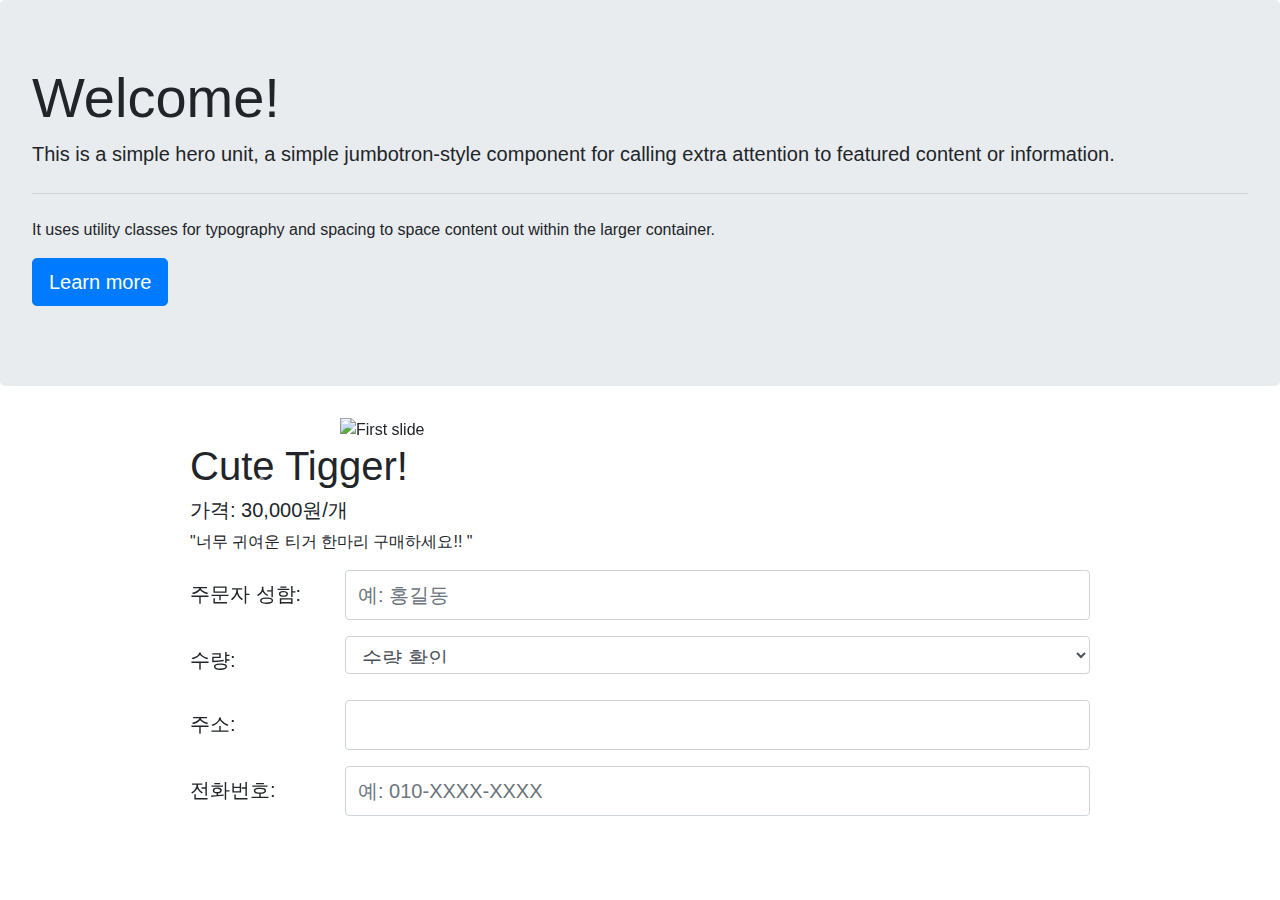
==== 숙제/main.html @ ecffbe22 "Create main.html" ====
<!doctype html>
    <html lang="en">
      <head>
    		
    		<!-- Webpage Title -->
        <title>Welcome!</title>
    
        <!-- Required meta tags -->
        <meta charset="utf-8">
        <meta name="viewport" content="width=device-width, initial-scale=1, shrink-to-fit=no">
    
        <!-- Bootstrap CSS -->
        <link rel="stylesheet" href="https://maxcdn.bootstrapcdn.com/bootstrap/4.0.0/css/bootstrap.min.css" integrity="sha384-Gn5384xqQ1aoWXA+058RXPxPg6fy4IWvTNh0E263XmFcJlSAwiGgFAW/dAiS6JXm" crossorigin="anonymous">
    		
    	<!-- JS -->		
    	<script src="https://ajax.googleapis.com/ajax/libs/jquery/3.4.1/jquery.min.js"></script>
        <script src="https://cdnjs.cloudflare.com/ajax/libs/popper.js/1.12.9/umd/popper.min.js" integrity="sha384-ApNbgh9B+Y1QKtv3Rn7W3mgPxhU9K/ScQsAP7hUibX39j7fakFPskvXusvfa0b4Q" crossorigin="anonymous"></script>
        <script src="https://maxcdn.bootstrapcdn.com/bootstrap/4.0.0/js/bootstrap.min.js" integrity="sha384-JZR6Spejh4U02d8jOt6vLEHfe/JQGiRRSQQxSfFWpi1MquVdAyjUar5+76PVCmYl" crossorigin="anonymous"></script>
        
        <style type="text/css">
            .wrap{
                width: 900px;
                margin: auto;
            }

            .center {
                 display: block;
                 margin-left: auto;
                 margin-right: auto;
                 width: 50%;
                 width: auto;
                 height: auto;
                 max-width: 600px;
                 max-height: 600px;
            }
        </style>

      </head>
      <body>
        <!--upper-->
        <div class="jumbotron">
          <h1 class="display-4">Welcome!</h1>
          <p class="lead">This is a simple hero unit, a simple jumbotron-style component for calling extra attention to featured content or information.</p>
          <hr class="my-4">
          <p>It uses utility classes for typography and spacing to space content out within the larger container.</p>
          <p class="lead">
            <a class="btn btn-primary btn-lg" href="#" role="button">Learn more</a>
          </p>
        </div>

         <!--product image-->
        <div class="wrap">
        <div id="carouselExampleIndicators" class="carousel slide" data-ride="carousel">
          <ol class="carousel-indicators">
            <li data-target="#carouselExampleIndicators" data-slide-to="0" class="active"></li>
            <li data-target="#carouselExampleIndicators" data-slide-to="1"></li>
          </ol>
          <div class="carousel-inner">
            <div class="carousel-item active">
              <img class="center" src="https://images-na.ssl-images-amazon.com/images/I/61bDenM4oRL._SL1000_.jpg" alt="First slide" class="center">
            </div>
            <div class="carousel-item">
              <img class="center" src="https://webimg.secondhandapp.com/w-i-mgl/5bded5811862d1597097496d" alt="Second slide" >
            </div>
          </div>
          <a class="carousel-control-prev" href="#carouselExampleIndicators" role="button" data-slide="prev">
            <span class="carousel-control-prev-icon" aria-hidden="true"></span>
            <span class="sr-only">Previous</span>
          </a>
          <a class="carousel-control-next" href="#carouselExampleIndicators" role="button" data-slide="next">
            <span class="carousel-control-next-icon" aria-hidden="true"></span>
            <span class="sr-only">Next</span>
          </a>
          
          <h1>Cute Tigger!</h1>
          <h5> 가격: 30,000원/개</h5>
          <p>
            "너무 귀여운 티거 한마리 구매하세요!! " 
          </p>
        </div>
     

         <!--required data for order-->
         <div class="form-group row">
            <label for="주문사 성함" class="col-sm-2 col-form-label col-form-label-lg">주문자 성함:</label>
            <div class="col-md-10">
            <input type="text" class="form-control col-form-label-lg" placeholder="예: 홍길동">
            </div>
        </div>
        <div class="form-group row">
            <label for="수량" class="col-sm-2 col-form-label col-form-label-lg">수량:</label>
            <div class="col-md-10">
            <select id="inputState" class="form-control col-form-label-lg">
                <option selected>수량 확인</option>
                <option>1</option>
                <option>2</option>
                <option>3</option>
                <option>4</option>
            </select>
            </div>
        </div>
        <div class="form-group row">
            <label for="주소" class="col-sm-2 col-form-label col-form-label-lg">주소:</label>
            <div class="col-md-10">
                <input type="text" class="form-control col-form-label-lg" placeholder="">
            </div>
        </div>
        <div class="form-group row">
        <label for="전화번호" class="col-sm-2 col-form-label col-form-label-lg">전화번호:</label>
        <div class="col-md-10">
          <input type="text" class="form-control col-form-label-lg" placeholder="예: 010-XXXX-XXXX">
        </div>
      </div>
    </div>
      </body>
    </html>
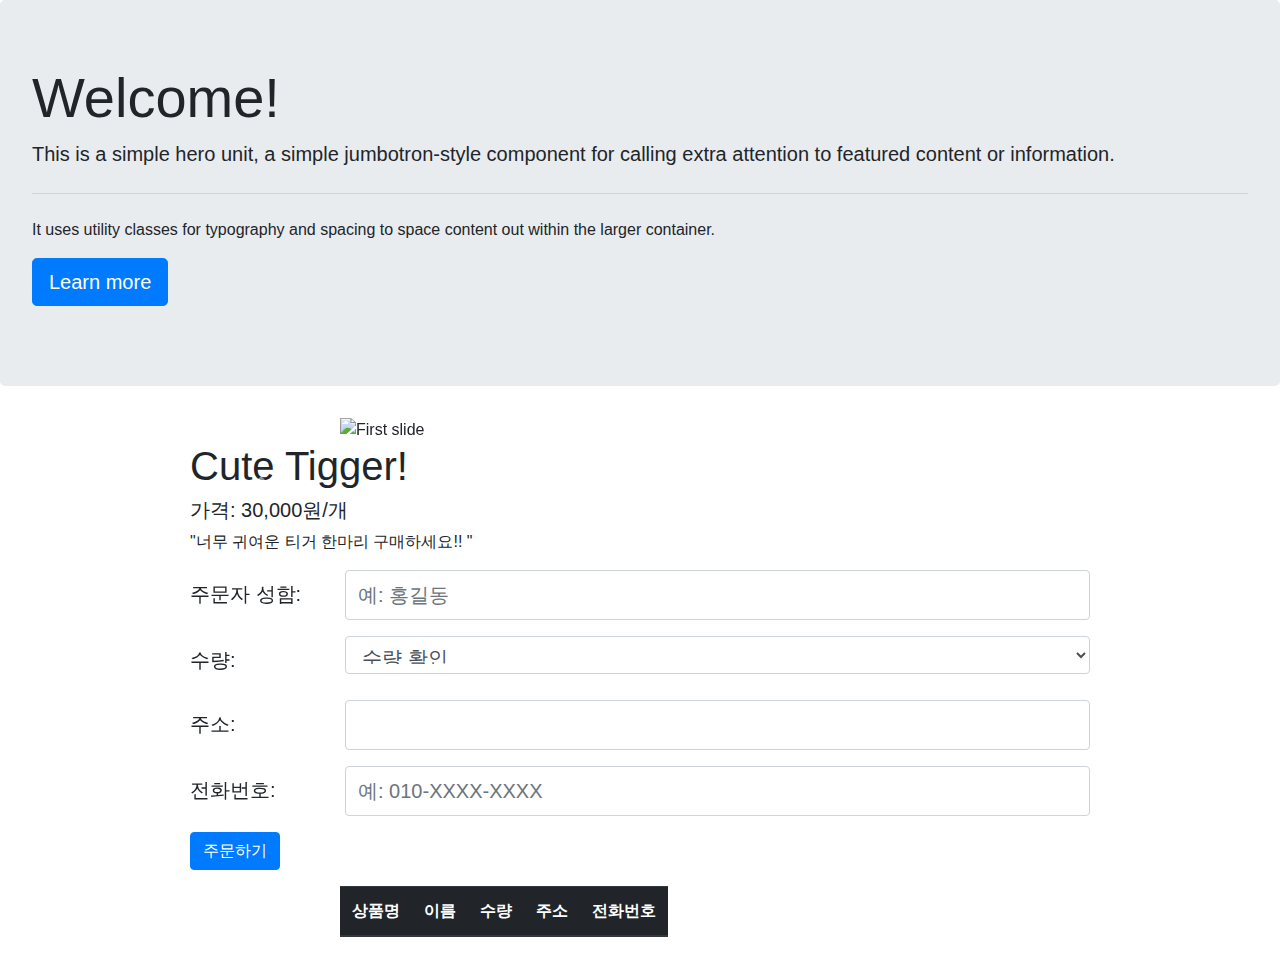
==== commit 60caccfe: "Update main.html" ====
--- a/숙제/main.html
+++ b/숙제/main.html
@@ -34,6 +34,75 @@
                  max-height: 600px;
             }
         </style>
+      
+        <!--주문 하기-->
+        <script type="text/javascript">
+        
+          $(document).ready(function(){
+            $('#order-table').html('');
+            listing();
+          });
+
+
+        function order(){
+          let customerName=$('#customer-name').val();
+          let quantity=$('#inputState').val();
+          let customerAddress =$('#customer-address').val();
+          let customerPhone=$('#customer-phone').val();
+          let item="tigger"
+
+          $.ajax({ 
+            type:"POST",
+            url:"http://spartacodingclub.shop/order",
+            data: {name_give:customerName, count_give:quantity, address_give:customerAddress, phone_give:customerPhone, item_give:item},
+              success: function (response){
+                if(response['result'] == 'success'){
+                  alert('포스팅 성공!');
+                  window.location.reload();
+                }else{
+                  alert('오류');
+                }
+              }
+            })
+          } 
+
+         function addOrderTable(item,customerName,quantity,customerAddress,customerPhone){
+              let temp_html=
+                '<tr>\
+                  <th scope="row">'+item+'</th>\
+                  <td>'+customerName+'</td>\
+                  <td>'+quantity+'</td>\
+                  <td>'+customerAddress+'</td>\
+                  <td>'+customerPhone+'</td>\
+                </tr>';
+                  $('#order-table').append(temp_html);
+          }
+
+          
+          function listing(){
+            console.log('화면 로딩 후 잘 실행되었습니다');
+            $.ajax({
+              type:"GET",
+              url:"http://spartacodingclub.shop/order?item_give=tigger",
+              data: {},
+              success: function (response){
+               if(response['result']=='success'){
+                let orders = response['orders'];
+                for (let i=0; i<orders.length; i++) {
+                  console.log(orders[i])
+                  addOrderTable(orders[i]['item'], orders[i]['name'], orders[i]['count'], orders[i]['address'], orders[i]['phone']);
+                }
+               }else{
+                alert('주문내역을 받아오지 못했습니다');
+               }
+            }
+          })
+          }
+            
+          </script>
+          
+
+    
 
       </head>
       <body>
@@ -44,7 +113,7 @@
           <hr class="my-4">
           <p>It uses utility classes for typography and spacing to space content out within the larger container.</p>
           <p class="lead">
-            <a class="btn btn-primary btn-lg" href="#" role="button">Learn more</a>
+            <a onclick="" class="btn btn-primary btn-lg" href="#" role="button">Learn more</a>
           </p>
         </div>
 
@@ -82,9 +151,9 @@
 
          <!--required data for order-->
          <div class="form-group row">
-            <label for="주문사 성함" class="col-sm-2 col-form-label col-form-label-lg">주문자 성함:</label>
+            <label for="주문자 성함" class="col-sm-2 col-form-label col-form-label-lg">주문자 성함:</label>
             <div class="col-md-10">
-            <input type="text" class="form-control col-form-label-lg" placeholder="예: 홍길동">
+            <input id="customer-name" type="text" class="form-control col-form-label-lg" placeholder="예: 홍길동">
             </div>
         </div>
         <div class="form-group row">
@@ -102,15 +171,33 @@
         <div class="form-group row">
             <label for="주소" class="col-sm-2 col-form-label col-form-label-lg">주소:</label>
             <div class="col-md-10">
-                <input type="text" class="form-control col-form-label-lg" placeholder="">
+                <input id="customer-address" type="text" class="form-control col-form-label-lg" placeholder="">
             </div>
         </div>
         <div class="form-group row">
         <label for="전화번호" class="col-sm-2 col-form-label col-form-label-lg">전화번호:</label>
         <div class="col-md-10">
-          <input type="text" class="form-control col-form-label-lg" placeholder="예: 010-XXXX-XXXX">
+          <input id="customer-phone" type="text" class="form-control col-form-label-lg" placeholder="예: 010-XXXX-XXXX">
         </div>
       </div>
+      <button onclick="order()" type="button" class="btn btn-primary">주문하기</button>
     </div>
+    <p>
+    <!--주문 내역 테이블-->
+      <table class="table center">
+        <thead class="thead-dark">
+          <tr>
+            <th scope="col">상품명</th>
+            <th scope="col">이름</th>
+            <th scope="col">수량</th>
+            <th scope="col">주소</th>
+            <th scope="col">전화번호</th>
+          </tr>
+        </thead>
+        <tbody id="order-table">
+        </tbody>
+    </table>
+
+
       </body>
     </html>